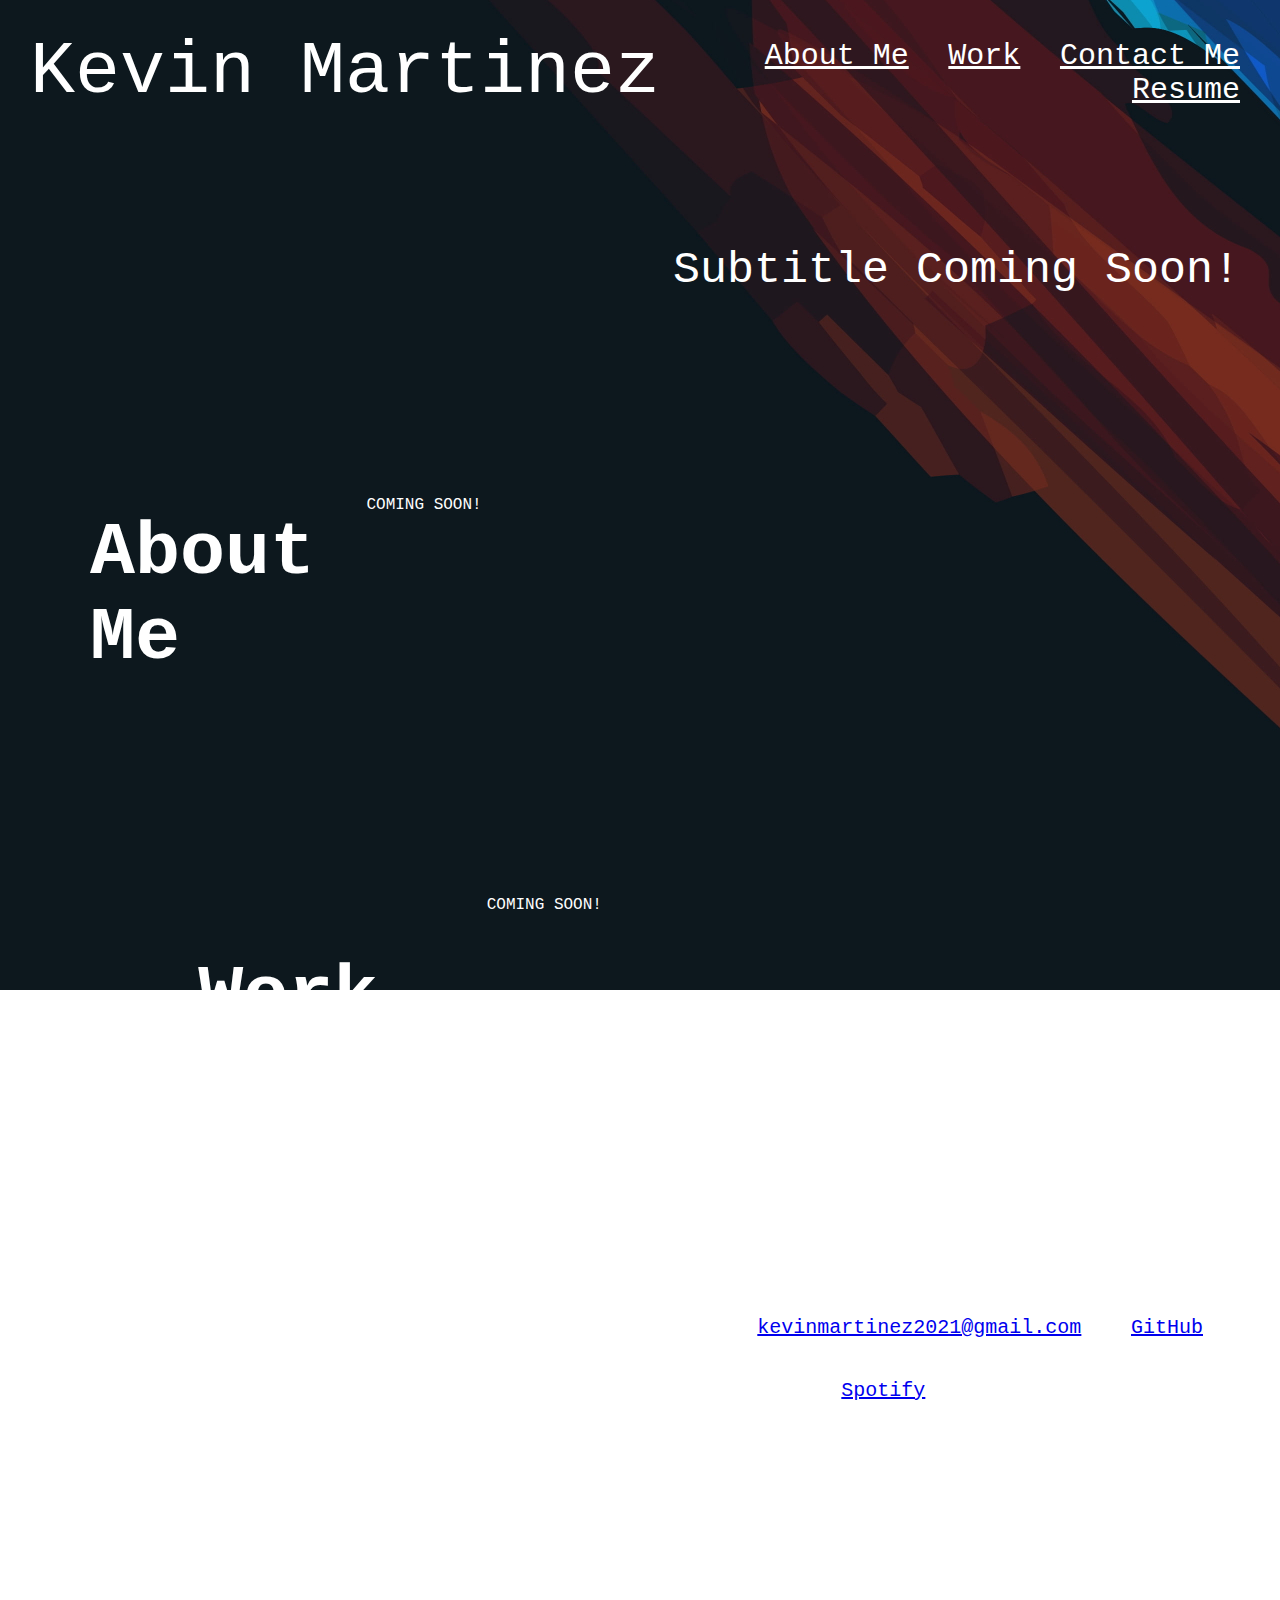
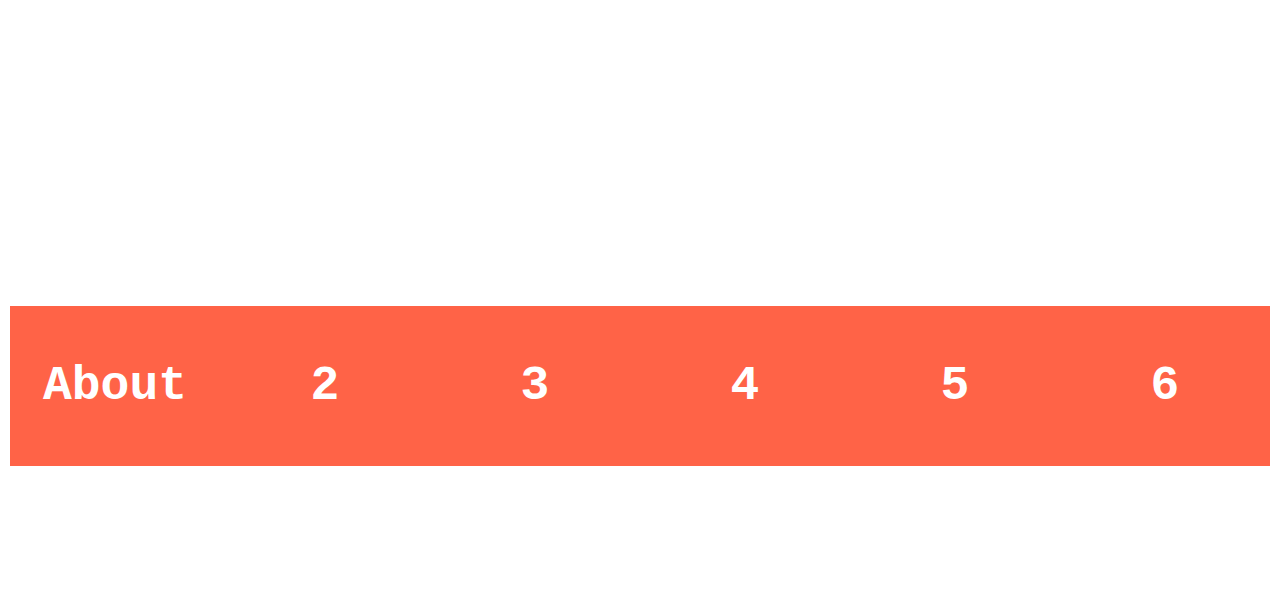
==== Portfolio.html @ 412e8f08 "work in progess rough draft of portfolio page" ====
<html lang="en">

<head>
    <meta charset="UTF-8">
    <meta http-equiv="X-UA-Compatible" content="IE=edge">
    <meta name="viewport" content="width=device-width, initial-scale=1.0">
    <title>Portfolio Landing</title>
    <link rel="stylesheet" href="stylesheet.css">
</head>


<body>

    <header>
        <div class="name">
            <a>Kevin Martinez</a>
        </div>
        <nav class="links">
            <ul>
                <li><a href="#about-me">About Me</a></li>
                <li><a href="#work">Work</a></li>
                <li><a href="#contact-me">Contact Me</a></li>
                <li><a href="#resume">Resume</a></li>
            </ul>
        </nav>
    </header>

    <main>
        <div class="subtitle">
            <a>Subtitle Coming Soon!</a>
        </div>

        <div class="row">
            <div id="about-me" class="aboutme">
                <h1>About Me</h1>
            </div>
            <div class="card1">
                <p>COMING SOON!</p>
            </div>
        </div>

        <div class="row2">
            <div id="work" class="work">
                <h1>Work</h1>
            </div>
            <div class="card2">
                <p>COMING SOON!</p>
            </div>
        </div>

        <div class="row3">
            <div id="contact-me" class="contactme">
                <h1>Contact Me</h1>
            </div>
            <div class="card3">
                <ul>
                    <li><a>555-555-5555</a></li>
                    <li><a href="#">kevinmartinez2021@gmail.com</a></li>
                    <li><a href="#">GitHub</a></li>
                    <li><a href="#">Spotify</a></li>
                </ul>
            </div>
        </div>

        <div class="row4">
            <div id="resume" class="resume">
                <h1>Resume</h1>
            </div>
            <div class="card4">
                <p>COMING SOON!</p>
            </div>
        </div>

        <ul class="flex-container">
            <li class="flex-item">About Me</li>
            <li class="flex-item">2</li>
            <li class="flex-item">3</li>
            <li class="flex-item">4</li>
            <li class="flex-item">5</li>
            <li class="flex-item">6</li>
        </ul>



    </main>


    <footer>

    </footer>

</body>

</html>
---- stylesheet.css ----
* {
    margin: 0;
    padding: 0;
    font-family: 'Courier New', Courier, monospace;
}

body {
    background-image: url(abstract.jpg);
    background-repeat: no-repeat;
    background-attachment: fixed;
    background-position: 50% 50%;
}


/* --------------------------HEADER STARTS HERE-------------------------- */

header {
    width: auto;
    height: auto;
    display: flex;
    align-items: center;
}

.name {
    margin: 30px;
    font-size: 75px;
    font-style: bold;
    color: white;
}

.links {
    flex: 1;
    text-align: right;
    margin-right: 40px;
}

.links ul li {
    list-style: none;
    display: inline-block;
    margin-left: 30px;
    font-size: 30;
}

nav ul li a {
    color: white;
}


/* --------------------------CATCHY PHRASE STARTS HERE-------------------------- */

.subtitle {
    color: white;
    text-align: right;
    margin-right: 40px;
    padding-top: 100px;
    font-size: 45px;
}


/* --------------------------ABOUT ME STARTS HERE-------------------------- */

.row {
    padding-top: 200px;
    margin-left: 90px;
    display: flex;
    align-items: center;
    color: white;
}

.about-me {
    flex-basis: 50%;
    text-align: center;
    border-right: 10px white;
}

h1 {
    color: white;
    font-size: 75px;
}

.card1 {
    width: 100%;
    height: 200px;
    display: inline-block;
}


/* --------------------------WORK STARTS HERE-------------------------- */

.row2 {
    padding-top: 200px;
    margin-left: 90px;
    display: flex;
    align-items: center;
    color: white;
}

.work {
    flex-basis: 50%;
    text-align: center;
}

h1 {
    color: white;
    font-size: 75px;
}

.card2 {
    width: 100%;
    height: 200px;
    display: inline-block;
}


/* --------------------------CONTACT ME STARTS HERE-------------------------- */

.row3 {
    padding-top: 200px;
    margin-left: 90px;
    display: inline-flex;
    align-items: center;
    color: white;
}

.contactme {
    flex-basis: 50%;
    text-align: center;
}

h1 {
    color: white;
    font-size: 75px;
}

.card3 {
    width: 100%;
    height: 200px;
    display: inline-block;
    list-style: none;
    flex: wrap;
    text-align: center;
}

.card3 ul li {
    list-style: none;
    display: inline-block;
    width: auto;
    height: auto;
    font-size: 20px;
    padding: 20px;
    color: white;
}


/* --------------------------RESUME STARTS HERE-------------------------- */

.row4 {
    padding-top: 200px;
    margin-left: 90px;
    display: flex;
    align-items: center;
    color: white;
}

.resume {
    flex-basis: 50%;
    text-align: center;
}

h1 {
    color: white;
    font-size: 75px;
}

.card4 {
    width: 100%;
    height: 200px;
    display: inline-block;
}

.flex-container {
    /* We first create a flex layout context */
    display: flex;
    /* Then we define the flow direction 
       and if we allow the items to wrap 
     * Remember this is the same as:
     * flex-direction: row;
     * flex-wrap: wrap;
     */
    flex-flow: row wrap;
    /* Then we define how is distributed the remaining space */
    justify-content: center;
    padding: 0;
    margin: 0;
    list-style: none;
}

.flex-item {
    background: tomato;
    padding: 5px;
    width: 200px;
    height: 150px;
    margin-top: 10px;
    line-height: 150px;
    color: white;
    font-weight: bold;
    font-size: 3em;
    text-align: center;
}
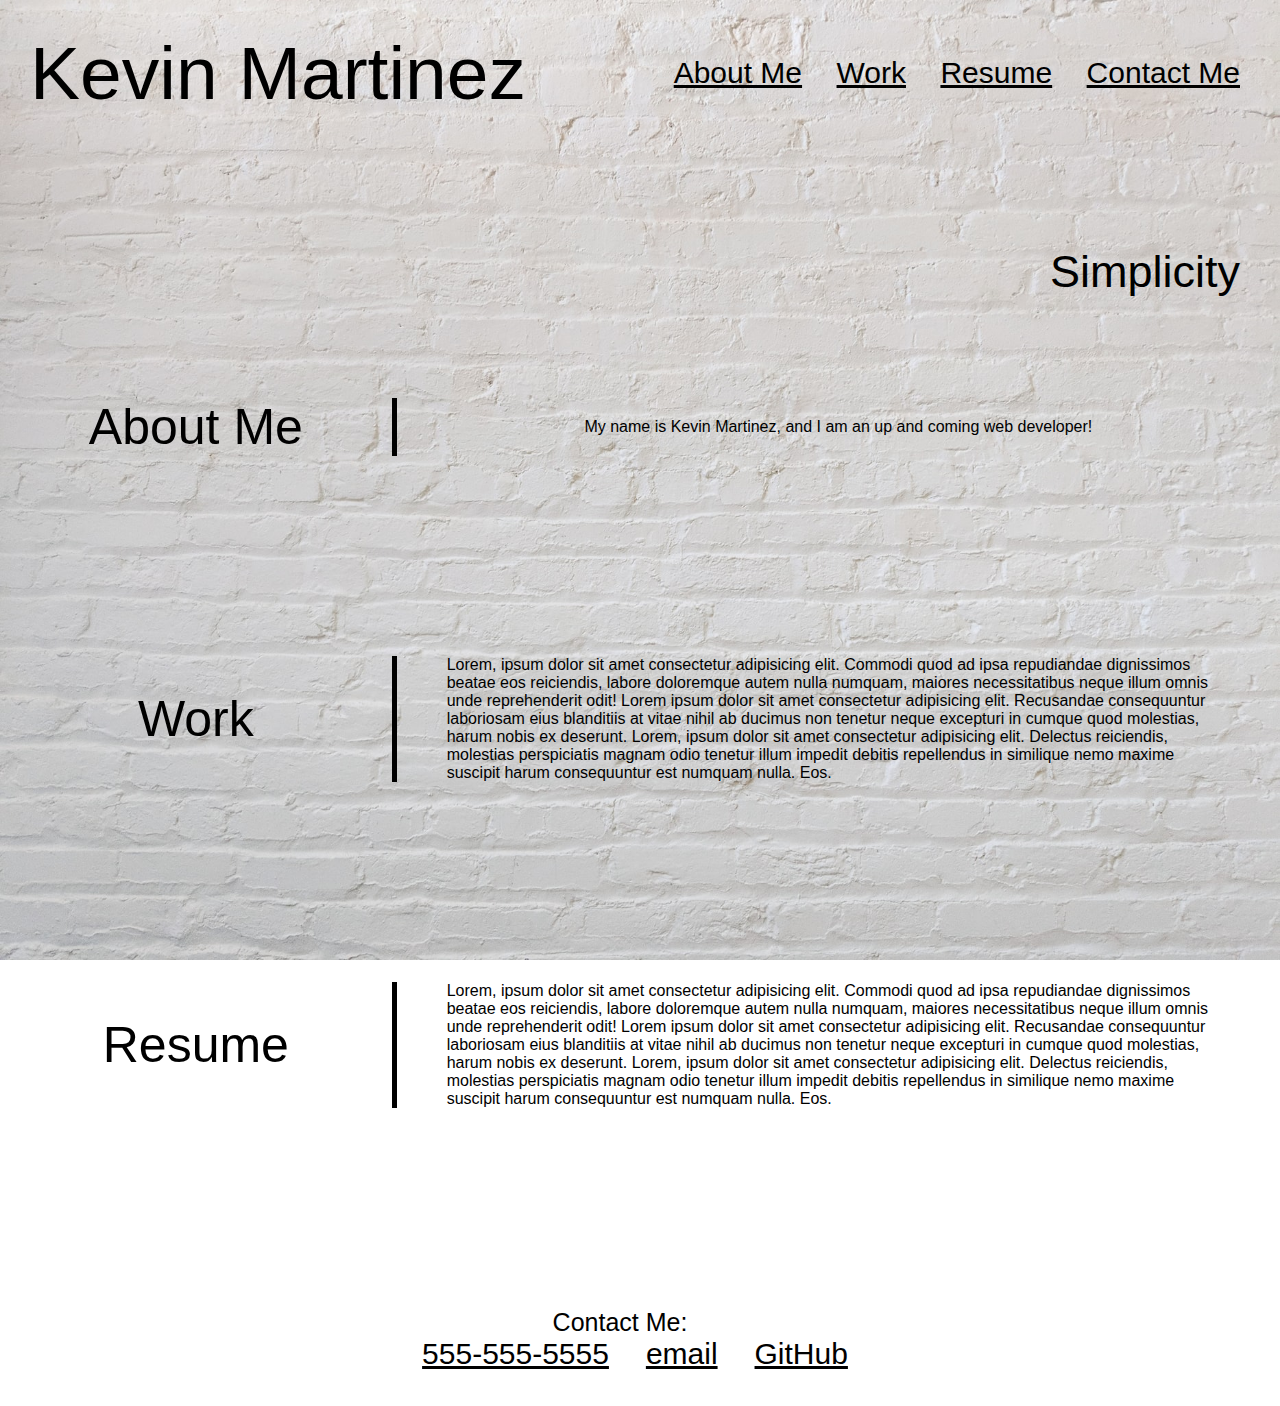
==== commit c1efcf06: "changed background to royalty free image and simplified layout using flex" ====
--- a/Portfolio.html
+++ b/Portfolio.html
@@ -4,7 +4,7 @@
     <meta charset="UTF-8">
     <meta http-equiv="X-UA-Compatible" content="IE=edge">
     <meta name="viewport" content="width=device-width, initial-scale=1.0">
-    <title>Portfolio Landing</title>
+    <title>Portfolio</title>
     <link rel="stylesheet" href="stylesheet.css">
 </head>
 
@@ -19,74 +19,63 @@
             <ul>
                 <li><a href="#about-me">About Me</a></li>
                 <li><a href="#work">Work</a></li>
+                <li><a href="#resume">Resume</a></li>
                 <li><a href="#contact-me">Contact Me</a></li>
-                <li><a href="#resume">Resume</a></li>
             </ul>
         </nav>
     </header>
 
     <main>
         <div class="subtitle">
-            <a>Subtitle Coming Soon!</a>
+            <a>Simplicity</a>
         </div>
 
-        <div class="row">
-            <div id="about-me" class="aboutme">
-                <h1>About Me</h1>
+        <div id="about-me" class="container1">
+            <div class="box-1">
+                <a>About Me</a>
             </div>
-            <div class="card1">
-                <p>COMING SOON!</p>
+            <div class="box-2">
+                <p>My name is Kevin Martinez, and I am an up and coming web developer!</p>
             </div>
         </div>
 
-        <div class="row2">
-            <div id="work" class="work">
-                <h1>Work</h1>
+        <div id="work" class="container2">
+            <div class="box-3">
+                <a>Work</a>
             </div>
-            <div class="card2">
-                <p>COMING SOON!</p>
+            <div class="box-4">
+                <p>Lorem, ipsum dolor sit amet consectetur adipisicing elit. Commodi quod ad ipsa repudiandae dignissimos beatae eos reiciendis, labore doloremque autem nulla numquam, maiores necessitatibus neque illum omnis unde reprehenderit odit! Lorem
+                    ipsum dolor sit amet consectetur adipisicing elit. Recusandae consequuntur laboriosam eius blanditiis at vitae nihil ab ducimus non tenetur neque excepturi in cumque quod molestias, harum nobis ex deserunt. Lorem, ipsum dolor sit amet
+                    consectetur adipisicing elit. Delectus reiciendis, molestias perspiciatis magnam odio tenetur illum impedit debitis repellendus in similique nemo maxime suscipit harum consequuntur est numquam nulla. Eos.</p>
+
             </div>
         </div>
 
-        <div class="row3">
-            <div id="contact-me" class="contactme">
-                <h1>Contact Me</h1>
+        <div id="resume" class="container3">
+            <div class="box-5">
+                <a>Resume</a>
             </div>
-            <div class="card3">
-                <ul>
-                    <li><a>555-555-5555</a></li>
-                    <li><a href="#">kevinmartinez2021@gmail.com</a></li>
-                    <li><a href="#">GitHub</a></li>
-                    <li><a href="#">Spotify</a></li>
-                </ul>
+            <div class="box-6">
+                Lorem, ipsum dolor sit amet consectetur adipisicing elit. Commodi quod ad ipsa repudiandae dignissimos beatae eos reiciendis, labore doloremque autem nulla numquam, maiores necessitatibus neque illum omnis unde reprehenderit odit! Lorem ipsum dolor sit
+                amet consectetur adipisicing elit. Recusandae consequuntur laboriosam eius blanditiis at vitae nihil ab ducimus non tenetur neque excepturi in cumque quod molestias, harum nobis ex deserunt. Lorem, ipsum dolor sit amet consectetur adipisicing
+                elit. Delectus reiciendis, molestias perspiciatis magnam odio tenetur illum impedit debitis repellendus in similique nemo maxime suscipit harum consequuntur est numquam nulla. Eos.
             </div>
         </div>
-
-        <div class="row4">
-            <div id="resume" class="resume">
-                <h1>Resume</h1>
-            </div>
-            <div class="card4">
-                <p>COMING SOON!</p>
-            </div>
-        </div>
-
-        <ul class="flex-container">
-            <li class="flex-item">About Me</li>
-            <li class="flex-item">2</li>
-            <li class="flex-item">3</li>
-            <li class="flex-item">4</li>
-            <li class="flex-item">5</li>
-            <li class="flex-item">6</li>
-        </ul>
-
-
 
     </main>
 
 
     <footer>
 
+        <nav id=contact-me class="contact">
+            <a>Contact Me:</a>
+            <ul>
+                <li><a href="">555-555-5555</a></li>
+                <li><a href="https://www.google.com/">email</a></li>
+                <li><a href="https://github.com/kevinmartinez6069">GitHub</a></li>
+            </ul>
+        </nav>
+
     </footer>
 
 </body>
--- a/stylesheet.css
+++ b/stylesheet.css
@@ -1,14 +1,18 @@
 * {
     margin: 0;
     padding: 0;
-    font-family: 'Courier New', Courier, monospace;
+    font-family: Helvetica, sans-serif;
+    box-sizing: border-box;
+    color: black;
 }
 
 body {
-    background-image: url(abstract.jpg);
+    background-image: url(greybrickwall.jpeg);
     background-repeat: no-repeat;
     background-attachment: fixed;
-    background-position: 50% 50%;
+    background-size: cover;
+    width: auto;
+    height: auto;
 }
 
 
@@ -25,7 +29,7 @@
     margin: 30px;
     font-size: 75px;
     font-style: bold;
-    color: white;
+    color: black;
 }
 
 .links {
@@ -42,7 +46,7 @@
 }
 
 nav ul li a {
-    color: white;
+    color: black;
 }
 
 
@@ -53,157 +57,130 @@
     text-align: right;
     margin-right: 40px;
     padding-top: 100px;
+    padding-bottom: 100px;
     font-size: 45px;
 }
 
 
 /* --------------------------ABOUT ME STARTS HERE-------------------------- */
 
-.row {
-    padding-top: 200px;
-    margin-left: 90px;
+.container1 {
     display: flex;
-    align-items: center;
-    color: white;
+    color: black;
+    height: auto;
+    padding-bottom: 200px;
 }
 
-.about-me {
-    flex-basis: 50%;
+.box-1 {
+    display: flex;
+    flex: 1;
     text-align: center;
-    border-right: 10px white;
+    justify-content: center;
+    align-items: center;
+    font-size: 50px;
+    color: black;
+    border-right: solid black 5px;
 }
 
-h1 {
-    color: white;
-    font-size: 75px;
-}
-
-.card1 {
-    width: 100%;
-    height: 200px;
-    display: inline-block;
+.box-2 {
+    display: flex;
+    flex: 2;
+    margin-left: 50px;
+    margin-right: 50px;
+    justify-content: center;
+    align-items: center;
+    color: black;
 }
 
 
 /* --------------------------WORK STARTS HERE-------------------------- */
 
-.row2 {
-    padding-top: 200px;
-    margin-left: 90px;
+.container2 {
     display: flex;
-    align-items: center;
-    color: white;
+    color: black;
+    height: auto;
+    padding-bottom: 200px;
 }
 
-.work {
-    flex-basis: 50%;
+.box-3 {
+    display: flex;
+    flex: 1;
     text-align: center;
+    justify-content: center;
+    align-items: center;
+    font-size: 50px;
+    color: black;
+    border-right: solid black 5px;
 }
 
-h1 {
-    color: white;
-    font-size: 75px;
-}
-
-.card2 {
-    width: 100%;
-    height: 200px;
-    display: inline-block;
-}
-
-
-/* --------------------------CONTACT ME STARTS HERE-------------------------- */
-
-.row3 {
-    padding-top: 200px;
-    margin-left: 90px;
-    display: inline-flex;
+.box-4 {
+    display: flex;
+    flex: 2;
+    margin-left: 50px;
+    margin-right: 50px;
+    justify-content: center;
     align-items: center;
-    color: white;
-}
-
-.contactme {
-    flex-basis: 50%;
-    text-align: center;
-}
-
-h1 {
-    color: white;
-    font-size: 75px;
-}
-
-.card3 {
-    width: 100%;
-    height: 200px;
-    display: inline-block;
-    list-style: none;
-    flex: wrap;
-    text-align: center;
-}
-
-.card3 ul li {
-    list-style: none;
-    display: inline-block;
-    width: auto;
-    height: auto;
-    font-size: 20px;
-    padding: 20px;
-    color: white;
+    color: black;
 }
 
 
 /* --------------------------RESUME STARTS HERE-------------------------- */
 
-.row4 {
-    padding-top: 200px;
-    margin-left: 90px;
+.container3 {
+    display: flex;
+    color: black;
+    height: auto;
+    padding-bottom: 200px;
+}
+
+.box-5 {
+    display: flex;
+    flex: 1;
+    text-align: center;
+    justify-content: center;
+    align-items: center;
+    font-size: 50px;
+    color: black;
+    border-right: solid black 5px;
+}
+
+.box-6 {
+    display: flex;
+    display: inline-block;
+    align-items: center;
+    flex: 2;
+    margin-left: 50px;
+    margin-right: 50px;
+    justify-content: center;
+    align-items: center;
+    color: black;
+}
+
+
+/* -----------------Footer starts Here----------------- */
+
+footer {
+    width: auto;
+    height: auto;
     display: flex;
     align-items: center;
-    color: white;
+    font-size: 25px;
+    padding-bottom: 35px;
 }
 
-.resume {
-    flex-basis: 50%;
+.contact {
+    flex: 1;
     text-align: center;
+    margin-right: 40px;
 }
 
-h1 {
-    color: white;
-    font-size: 75px;
+.contact ul li {
+    list-style: none;
+    display: inline-block;
+    margin-left: 30px;
+    font-size: 30;
 }
 
-.card4 {
-    width: 100%;
-    height: 200px;
-    display: inline-block;
-}
-
-.flex-container {
-    /* We first create a flex layout context */
-    display: flex;
-    /* Then we define the flow direction 
-       and if we allow the items to wrap 
-     * Remember this is the same as:
-     * flex-direction: row;
-     * flex-wrap: wrap;
-     */
-    flex-flow: row wrap;
-    /* Then we define how is distributed the remaining space */
-    justify-content: center;
-    padding: 0;
-    margin: 0;
-    list-style: none;
-}
-
-.flex-item {
-    background: tomato;
-    padding: 5px;
-    width: 200px;
-    height: 150px;
-    margin-top: 10px;
-    line-height: 150px;
-    color: white;
-    font-weight: bold;
-    font-size: 3em;
-    text-align: center;
+nav ul li a {
+    color: black;
 }